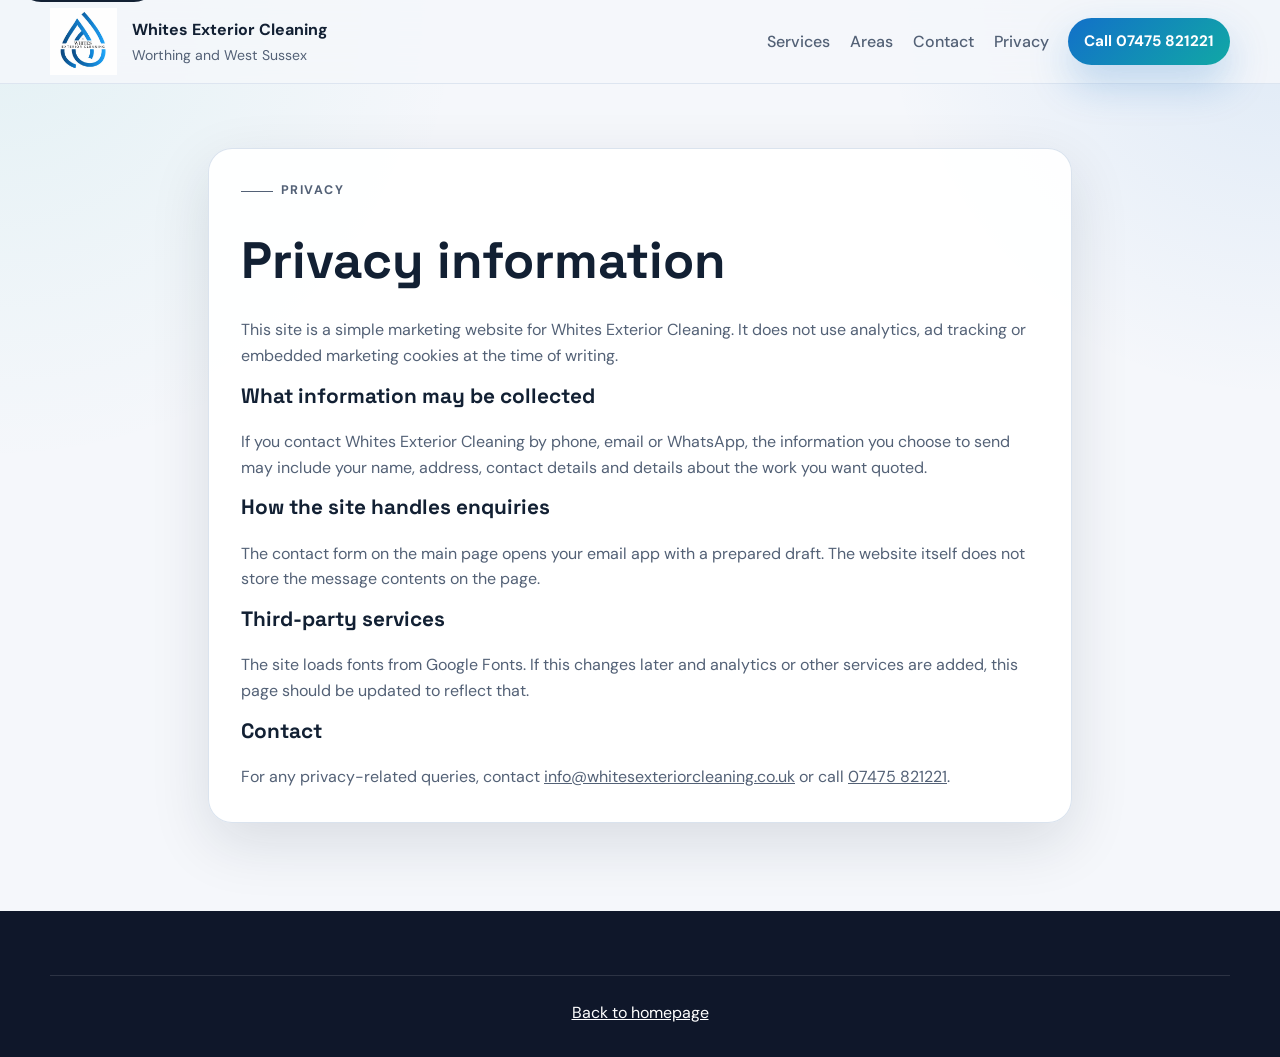
==== privacy.html @ 493ed728 "Set up maintainable static site for Cloudflare Pages Replace the old single-file page with a cleaner" ====
<!DOCTYPE html>
<html lang="en-GB">
<head>
    <meta charset="UTF-8">
    <meta name="viewport" content="width=device-width, initial-scale=1.0">
    <title>Privacy | Whites Exterior Cleaning</title>
    <meta name="description" content="Privacy information for Whites Exterior Cleaning.">
    <link rel="canonical" href="https://whitesexteriorcleaning.co.uk/privacy.html">
    <link rel="icon" href="assets/favicon.png" type="image/png">
    <link rel="apple-touch-icon" href="assets/apple-touch-icon.png">
    <link rel="manifest" href="site.webmanifest">
    <link rel="preconnect" href="https://fonts.googleapis.com">
    <link rel="preconnect" href="https://fonts.gstatic.com" crossorigin>
    <link href="https://fonts.googleapis.com/css2?family=Space+Grotesk:wght@500;600;700&family=DM+Sans:wght@400;500;700&display=swap" rel="stylesheet">
    <script>document.documentElement.classList.add('js');</script>
    <link rel="stylesheet" href="styles.css">
    <script src="script.js" defer></script>
</head>
<body class="legal-page">
    <a class="skip-link" href="#main-content">Skip to content</a>

    <header class="site-header" id="top">
        <div class="container nav-shell">
            <a class="brand" href="index.html" aria-label="Whites Exterior Cleaning home">
                <img class="brand-logo" src="assets/logo.png" alt="">
                <span class="brand-text">
                    <strong>Whites Exterior Cleaning</strong>
                    <span>Worthing and West Sussex</span>
                </span>
            </a>

            <button class="menu-toggle" type="button" aria-expanded="false" aria-controls="site-nav" aria-label="Open navigation">
                <span></span>
                <span></span>
                <span></span>
            </button>

            <nav class="site-nav" id="site-nav" aria-label="Primary">
                <ul>
                    <li><a href="index.html#services">Services</a></li>
                    <li><a href="index.html#areas">Areas</a></li>
                    <li><a href="index.html#contact">Contact</a></li>
                    <li><a href="privacy.html" aria-current="page">Privacy</a></li>
                </ul>
                <a class="button button-small" href="tel:07475821221">Call 07475 821221</a>
            </nav>
        </div>
    </header>

    <main id="main-content" class="section">
        <div class="container legal-shell reveal">
            <p class="eyebrow">Privacy</p>
            <h1>Privacy information</h1>
            <p>This site is a simple marketing website for Whites Exterior Cleaning. It does not use analytics, ad tracking or embedded marketing cookies at the time of writing.</p>

            <section class="legal-section">
                <h2>What information may be collected</h2>
                <p>If you contact Whites Exterior Cleaning by phone, email or WhatsApp, the information you choose to send may include your name, address, contact details and details about the work you want quoted.</p>
            </section>

            <section class="legal-section">
                <h2>How the site handles enquiries</h2>
                <p>The contact form on the main page opens your email app with a prepared draft. The website itself does not store the message contents on the page.</p>
            </section>

            <section class="legal-section">
                <h2>Third-party services</h2>
                <p>The site loads fonts from Google Fonts. If this changes later and analytics or other services are added, this page should be updated to reflect that.</p>
            </section>

            <section class="legal-section">
                <h2>Contact</h2>
                <p>For any privacy-related queries, contact <a href="mailto:info@whitesexteriorcleaning.co.uk">info@whitesexteriorcleaning.co.uk</a> or call <a href="tel:07475821221">07475 821221</a>.</p>
            </section>
        </div>
    </main>

    <footer class="site-footer">
        <div class="container footer-bottom footer-bottom-single">
            <p><a href="index.html">Back to homepage</a></p>
        </div>
    </footer>
</body>
</html>
---- styles.css ----
:root {
    --bg: #f5f7fb;
    --surface: #ffffff;
    --surface-alt: #eef3f8;
    --ink: #122033;
    --muted: #536176;
    --line: #d8e2ee;
    --brand: #1270c9;
    --brand-deep: #0a4d8a;
    --accent: #11a8a5;
    --shadow: 0 20px 60px rgba(18, 32, 51, 0.12);
    --radius: 24px;
    --container: 1180px;
}

* {
    box-sizing: border-box;
}

html {
    scroll-behavior: smooth;
}

body {
    margin: 0;
    font-family: "DM Sans", sans-serif;
    color: var(--ink);
    background:
        radial-gradient(circle at top left, rgba(17, 168, 165, 0.08), transparent 28%),
        radial-gradient(circle at top right, rgba(18, 112, 201, 0.1), transparent 24%),
        var(--bg);
    line-height: 1.6;
}

body.nav-open {
    overflow: hidden;
}

img {
    max-width: 100%;
    display: block;
}

a {
    color: inherit;
}

h1,
h2,
h3 {
    margin: 0 0 0.75rem;
    font-family: "Space Grotesk", sans-serif;
    line-height: 1.1;
}

p,
ul {
    margin: 0;
}

ul {
    padding-left: 1.2rem;
}

.container {
    width: min(calc(100% - 2rem), var(--container));
    margin: 0 auto;
}

.section {
    padding: 5.5rem 0;
}

.section-alt {
    background: linear-gradient(180deg, rgba(255, 255, 255, 0.65), rgba(238, 243, 248, 0.9));
}

.skip-link {
    position: absolute;
    left: 1rem;
    top: -3rem;
    z-index: 100;
    background: var(--ink);
    color: #fff;
    padding: 0.75rem 1rem;
    border-radius: 999px;
    text-decoration: none;
}

.skip-link:focus {
    top: 1rem;
}

.site-header {
    position: sticky;
    top: 0;
    z-index: 20;
    backdrop-filter: blur(18px);
    background: rgba(245, 247, 251, 0.84);
    border-bottom: 1px solid rgba(216, 226, 238, 0.8);
}

.nav-shell {
    display: flex;
    align-items: center;
    justify-content: space-between;
    gap: 1.5rem;
    min-height: 5.2rem;
}

.brand {
    display: inline-flex;
    align-items: center;
    gap: 0.9rem;
    text-decoration: none;
    min-width: 0;
}

.brand-logo {
    width: 4.2rem;
    height: 4.2rem;
    object-fit: contain;
    flex: 0 0 auto;
}

.brand-mark {
    display: inline-grid;
    place-items: center;
    width: 2.75rem;
    height: 2.75rem;
    border-radius: 0.9rem;
    background: linear-gradient(135deg, var(--brand), var(--accent));
    color: #fff;
    font-family: "Space Grotesk", sans-serif;
    font-weight: 700;
    letter-spacing: 0.04em;
}

.brand-text {
    display: grid;
    gap: 0.1rem;
}

.brand-text strong {
    font-size: 1rem;
}

.brand-text span {
    color: var(--muted);
    font-size: 0.88rem;
}

.site-nav {
    display: flex;
    align-items: center;
    justify-content: flex-end;
    flex-wrap: wrap;
    gap: 1.2rem;
}

.site-nav ul {
    display: flex;
    flex-wrap: wrap;
    justify-content: flex-end;
    gap: 1.25rem;
    padding: 0;
    list-style: none;
}

.site-nav a {
    text-decoration: none;
}

.site-nav ul a {
    color: var(--muted);
    font-weight: 500;
}

.site-nav ul a:hover,
.site-nav ul a:focus-visible,
.footer-list a:hover,
.footer-list a:focus-visible {
    color: var(--brand);
}

.menu-toggle {
    display: none;
    padding: 0.35rem;
    border: 0;
    background: transparent;
    cursor: pointer;
}

.menu-toggle span {
    display: block;
    width: 1.5rem;
    height: 2px;
    margin: 0.3rem 0;
    background: var(--ink);
    transition: transform 0.2s ease, opacity 0.2s ease;
}

.button {
    display: inline-flex;
    align-items: center;
    justify-content: center;
    gap: 0.5rem;
    min-height: 3rem;
    padding: 0.9rem 1.4rem;
    border: 0;
    border-radius: 999px;
    background: linear-gradient(135deg, var(--brand), var(--accent));
    color: #fff;
    font-weight: 700;
    text-decoration: none;
    cursor: pointer;
    box-shadow: 0 18px 40px rgba(18, 112, 201, 0.25);
}

.button:hover,
.button:focus-visible {
    filter: brightness(1.04);
    transform: translateY(-1px);
}

.button-small {
    min-height: 2.6rem;
    padding: 0.7rem 1rem;
    font-size: 0.95rem;
}

.button-secondary {
    background: #fff;
    color: var(--ink);
    border: 1px solid var(--line);
    box-shadow: none;
}

.button-light {
    background: #fff;
    color: var(--ink);
    box-shadow: none;
}

.button-outline-light {
    background: transparent;
    color: #fff;
    border: 1px solid rgba(255, 255, 255, 0.35);
    box-shadow: none;
}

.hero {
    padding-top: 4.5rem;
}

.hero-grid,
.split-layout,
.contact-grid {
    display: grid;
    grid-template-columns: 1.15fr 0.85fr;
    gap: 2rem;
    align-items: center;
}

.compact-split {
    grid-template-columns: 0.95fr 1.05fr;
}

.hero-copy h1 {
    font-size: clamp(2.6rem, 6vw, 4.9rem);
    max-width: 12ch;
}

.lead,
.section-heading p,
.split-copy p,
.contact-copy p,
.faq-answer p,
.project-card p,
.site-footer p,
.legal-shell p {
    color: var(--muted);
}

.eyebrow {
    display: inline-flex;
    align-items: center;
    gap: 0.5rem;
    margin-bottom: 1rem;
    color: var(--brand-deep);
    text-transform: uppercase;
    letter-spacing: 0.12em;
    font-size: 0.78rem;
    font-weight: 700;
}

.eyebrow::before {
    content: "";
    width: 2rem;
    height: 1px;
    background: currentColor;
}

.eyebrow-light {
    color: rgba(255, 255, 255, 0.8);
}

.hero-actions {
    display: flex;
    flex-wrap: wrap;
    gap: 0.9rem;
    margin-top: 1.8rem;
}

.trust-list {
    display: flex;
    flex-wrap: wrap;
    gap: 0.9rem;
    list-style: none;
    padding: 0;
    margin-top: 1.6rem;
}

.trust-list li,
.town-grid span,
.project-tag {
    padding: 0.65rem 0.9rem;
    border: 1px solid var(--line);
    border-radius: 999px;
    background: rgba(255, 255, 255, 0.72);
}

.hero-panel,
.info-panel {
    position: relative;
}

.panel-card,
.info-panel-inner,
.form-card,
.card,
.project-card,
.contact-card,
.faq-item,
.legal-shell {
    background: rgba(255, 255, 255, 0.92);
    border: 1px solid rgba(216, 226, 238, 0.95);
    border-radius: var(--radius);
    box-shadow: var(--shadow);
}

.panel-card,
.info-panel-inner,
.form-card,
.legal-shell {
    padding: 2rem;
}

.panel-label,
.project-tag {
    color: var(--brand-deep);
    font-weight: 700;
    font-size: 0.82rem;
    text-transform: uppercase;
    letter-spacing: 0.08em;
}

.service-summary {
    margin: 1.3rem 0 1.8rem;
    padding: 0;
    list-style: none;
    display: grid;
    gap: 1rem;
}

.service-summary li,
.info-stat {
    display: grid;
    gap: 0.25rem;
    padding-bottom: 1rem;
    border-bottom: 1px solid var(--line);
}

.service-summary li:last-child,
.info-stat:last-child {
    padding-bottom: 0;
    border-bottom: 0;
}

.service-summary span,
.panel-note,
.info-stat span,
.contact-card span {
    color: var(--muted);
}

.section-heading {
    max-width: 46rem;
    margin-bottom: 2rem;
}

.section-heading h2,
.split-copy h2,
.contact-copy h2,
.cta-shell h2,
.legal-shell h1 {
    font-size: clamp(2rem, 4vw, 3.3rem);
    max-width: 16ch;
}

.card-grid,
.project-grid,
.footer-grid,
.town-grid,
.contact-cards,
.faq-list {
    display: grid;
    gap: 1.2rem;
}

.services-grid {
    grid-template-columns: repeat(3, minmax(0, 1fr));
}

.card,
.project-card,
.contact-card,
.faq-item {
    padding: 1.5rem;
}

.card h3,
.project-card h3,
.footer-grid h3,
.legal-section h2 {
    font-size: 1.3rem;
}

.card ul,
.check-list,
.footer-list {
    margin-top: 1rem;
}

.card li,
.check-list li,
.footer-list li {
    margin-bottom: 0.55rem;
    color: var(--muted);
}

.check-list {
    padding-left: 1.2rem;
}

.project-grid {
    grid-template-columns: repeat(3, minmax(0, 1fr));
}

.project-card {
    min-height: 15rem;
    background:
        linear-gradient(160deg, rgba(18, 112, 201, 0.1), rgba(17, 168, 165, 0.06)),
        rgba(255, 255, 255, 0.92);
}

.town-grid {
    grid-template-columns: repeat(2, minmax(0, 1fr));
}

.town-grid span {
    text-align: center;
    font-weight: 700;
}

.faq-shell {
    max-width: 56rem;
}

.faq-question {
    width: 100%;
    display: flex;
    align-items: center;
    justify-content: space-between;
    gap: 1rem;
    padding: 0;
    border: 0;
    background: transparent;
    text-align: left;
    color: var(--ink);
    font: inherit;
    cursor: pointer;
}

.faq-symbol {
    flex: 0 0 auto;
    width: 2rem;
    height: 2rem;
    display: inline-grid;
    place-items: center;
    border-radius: 999px;
    background: var(--surface-alt);
    color: var(--brand-deep);
    font-weight: 700;
}

.faq-answer {
    max-height: 0;
    overflow: hidden;
    transition: max-height 0.25s ease;
}

.faq-item.is-open .faq-answer {
    margin-top: 1rem;
    max-height: 12rem;
}

.faq-item.is-open .faq-symbol {
    transform: rotate(45deg);
}

.contact-cards {
    margin-top: 1.4rem;
}

.contact-card {
    display: grid;
    gap: 0.3rem;
    text-decoration: none;
}

.form-card form,
.legal-shell {
    display: grid;
    gap: 1rem;
}

.form-row {
    display: grid;
    grid-template-columns: repeat(2, minmax(0, 1fr));
    gap: 1rem;
}

label {
    display: block;
    margin-bottom: 0.45rem;
    font-weight: 700;
}

input,
select,
textarea {
    width: 100%;
    padding: 0.9rem 1rem;
    border: 1px solid var(--line);
    border-radius: 16px;
    background: #fff;
    font: inherit;
    color: var(--ink);
}

input:focus,
select:focus,
textarea:focus,
.faq-question:focus-visible,
.menu-toggle:focus-visible,
.button:focus-visible,
a:focus-visible {
    outline: 3px solid rgba(17, 168, 165, 0.25);
    outline-offset: 2px;
}

.form-note {
    font-size: 0.95rem;
    color: var(--muted);
}

.cta-section {
    background: linear-gradient(135deg, #0f172a, #163656 70%, #16687f);
    color: #fff;
}

.cta-shell {
    text-align: center;
}

.cta-shell h2 {
    max-width: 18ch;
    margin-inline: auto;
}

.cta-actions {
    justify-content: center;
}

.site-footer {
    padding: 4rem 0 2rem;
    background: #0f172a;
    color: rgba(255, 255, 255, 0.78);
}

.footer-grid {
    grid-template-columns: 1.4fr 1fr 1fr;
    align-items: start;
}

.brand-footer {
    margin-bottom: 1rem;
}

.brand-footer .brand-logo {
    width: 4.8rem;
    height: 4.8rem;
}

.brand-footer .brand-text strong,
.site-footer h3,
.site-footer a {
    color: #fff;
}

.footer-list {
    list-style: none;
    padding: 0;
}

.footer-bottom {
    margin-top: 2rem;
    padding-top: 1.5rem;
    border-top: 1px solid rgba(255, 255, 255, 0.12);
}

.footer-bottom-single {
    margin-top: 0;
    text-align: center;
}

.legal-page .section {
    padding-top: 4rem;
}

.legal-shell {
    max-width: 54rem;
}

.legal-section {
    display: grid;
    gap: 0.6rem;
}

.js .reveal {
    opacity: 0;
    transform: translateY(20px);
    transition: opacity 0.5s ease, transform 0.5s ease;
}

.js .reveal.is-visible {
    opacity: 1;
    transform: translateY(0);
}

@media (max-width: 960px) {
    .hero-grid,
    .split-layout,
    .contact-grid,
    .compact-split,
    .services-grid,
    .project-grid,
    .footer-grid {
        grid-template-columns: 1fr;
    }

    .hero-copy h1,
    .section-heading h2,
    .split-copy h2,
    .contact-copy h2,
    .cta-shell h2,
    .legal-shell h1 {
        max-width: none;
    }

    .js .menu-toggle {
        display: inline-block;
    }

    .js .site-nav {
        position: fixed;
        inset: 5.2rem 1rem auto 1rem;
        display: none;
        flex-direction: column;
        align-items: stretch;
        padding: 1.1rem;
        background: rgba(255, 255, 255, 0.98);
        border: 1px solid var(--line);
        border-radius: 20px;
        box-shadow: var(--shadow);
    }

    .js .site-nav.is-open {
        display: flex;
    }

    .js .site-nav ul {
        flex-direction: column;
        gap: 0.75rem;
        margin: 0;
    }

    .town-grid,
    .form-row {
        grid-template-columns: 1fr;
    }
}

@media (max-width: 640px) {
    .section {
        padding: 4.5rem 0;
    }

    .nav-shell {
        min-height: 4.8rem;
    }

    .brand-text span {
        display: none;
    }

    .brand-logo {
        width: 3.5rem;
        height: 3.5rem;
    }

    .hero-actions,
    .trust-list {
        flex-direction: column;
        align-items: stretch;
    }

    .button,
    .button-secondary,
    .button-light,
    .button-outline-light {
        width: 100%;
    }

    .panel-card,
    .info-panel-inner,
    .form-card,
    .legal-shell,
    .card,
    .project-card,
    .contact-card,
    .faq-item {
        padding: 1.25rem;
    }
}

@media (prefers-reduced-motion: reduce) {
    html {
        scroll-behavior: auto;
    }

    *,
    *::before,
    *::after {
        animation: none !important;
        transition: none !important;
    }

    .js .reveal {
        opacity: 1;
        transform: none;
    }
}
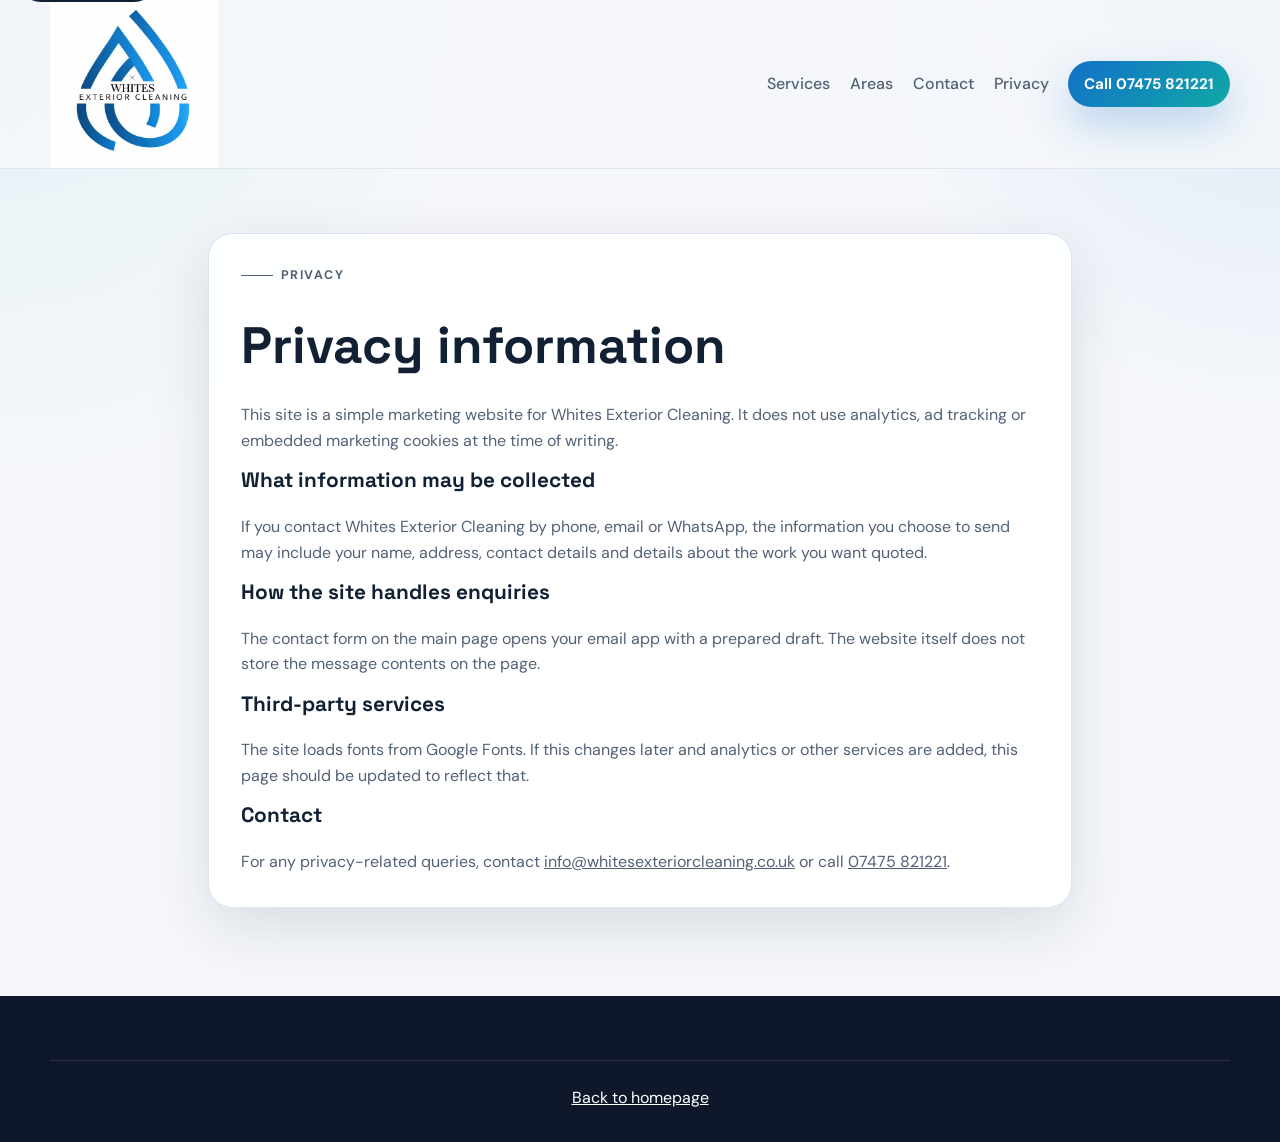
==== commit 3a5b9c35: "Update branding to use transparent logo Switch the site to the new transparent logo treatment so the" ====
--- a/privacy.html
+++ b/privacy.html
@@ -23,10 +23,6 @@
         <div class="container nav-shell">
             <a class="brand" href="index.html" aria-label="Whites Exterior Cleaning home">
                 <img class="brand-logo" src="assets/logo.png" alt="">
-                <span class="brand-text">
-                    <strong>Whites Exterior Cleaning</strong>
-                    <span>Worthing and West Sussex</span>
-                </span>
             </a>
 
             <button class="menu-toggle" type="button" aria-expanded="false" aria-controls="site-nav" aria-label="Open navigation">
--- a/styles.css
+++ b/styles.css
@@ -111,15 +111,14 @@
 .brand {
     display: inline-flex;
     align-items: center;
-    gap: 0.9rem;
     text-decoration: none;
     min-width: 0;
 }
 
 .brand-logo {
-    width: 4.2rem;
-    height: 4.2rem;
-    object-fit: contain;
+    width: 10.5rem;
+    height: auto;
+    display: block;
     flex: 0 0 auto;
 }
 
@@ -609,8 +608,10 @@
 }
 
 .brand-footer .brand-logo {
-    width: 4.8rem;
-    height: 4.8rem;
+    width: 11.5rem;
+    padding: 0.55rem 0.7rem;
+    border-radius: 1rem;
+    background: #ffffff;
 }
 
 .brand-footer .brand-text strong,
@@ -721,13 +722,8 @@
         min-height: 4.8rem;
     }
 
-    .brand-text span {
-        display: none;
-    }
-
     .brand-logo {
-        width: 3.5rem;
-        height: 3.5rem;
+        width: 8.5rem;
     }
 
     .hero-actions,
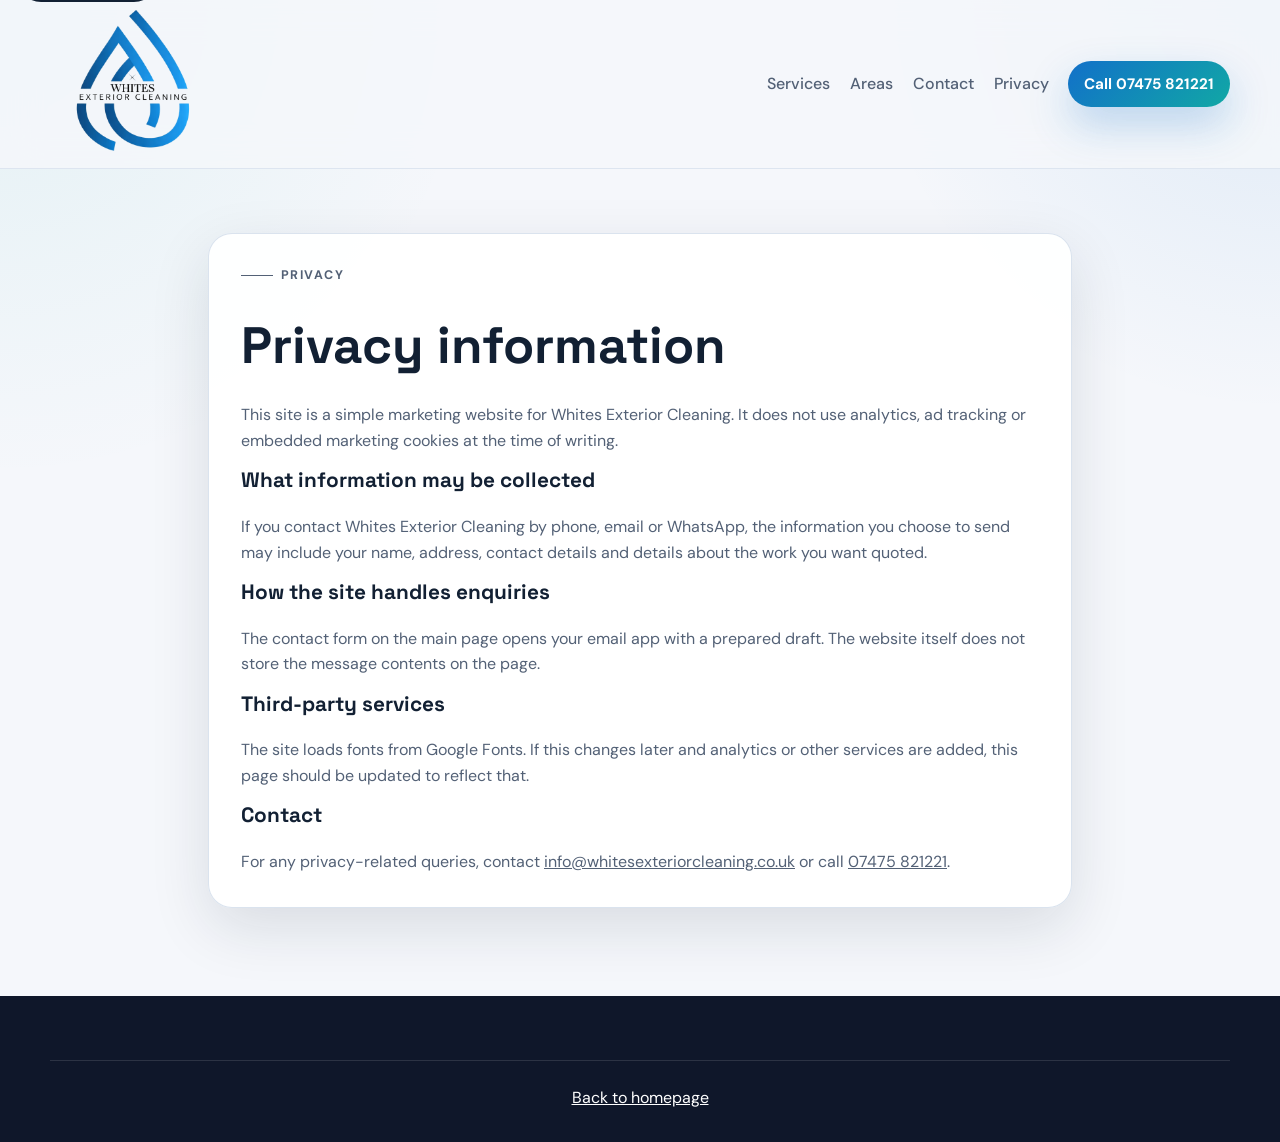
==== commit 054acc03: "Bust cached branding assets Swap the site to new logo and favicon filenames so Cloudflare Pages and " ====
--- a/privacy.html
+++ b/privacy.html
@@ -6,8 +6,8 @@
     <title>Privacy | Whites Exterior Cleaning</title>
     <meta name="description" content="Privacy information for Whites Exterior Cleaning.">
     <link rel="canonical" href="https://whitesexteriorcleaning.co.uk/privacy.html">
-    <link rel="icon" href="assets/favicon.png" type="image/png">
-    <link rel="apple-touch-icon" href="assets/apple-touch-icon.png">
+    <link rel="icon" href="assets/favicon-transparent.png" type="image/png">
+    <link rel="apple-touch-icon" href="assets/apple-touch-icon-transparent.png">
     <link rel="manifest" href="site.webmanifest">
     <link rel="preconnect" href="https://fonts.googleapis.com">
     <link rel="preconnect" href="https://fonts.gstatic.com" crossorigin>
@@ -22,7 +22,7 @@
     <header class="site-header" id="top">
         <div class="container nav-shell">
             <a class="brand" href="index.html" aria-label="Whites Exterior Cleaning home">
-                <img class="brand-logo" src="assets/logo.png" alt="">
+                <img class="brand-logo" src="assets/logo-transparent.png" alt="">
             </a>
 
             <button class="menu-toggle" type="button" aria-expanded="false" aria-controls="site-nav" aria-label="Open navigation">
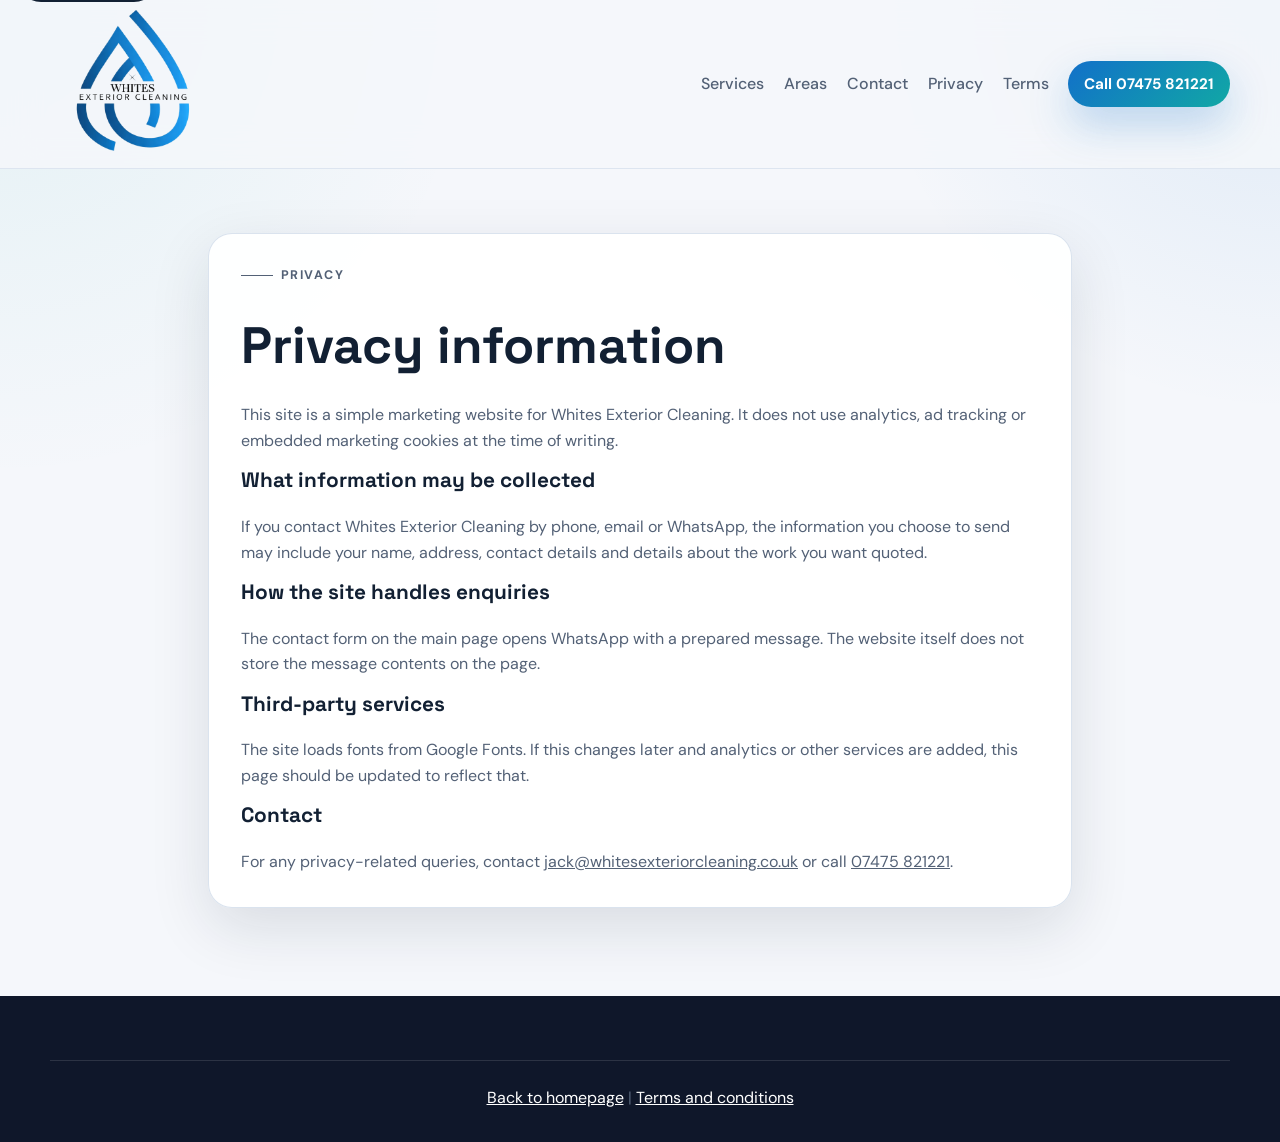
==== commit ba1c6505: "Refine contact flow, navigation, and legal pages" ====
--- a/privacy.html
+++ b/privacy.html
@@ -37,6 +37,7 @@
                     <li><a href="index.html#areas">Areas</a></li>
                     <li><a href="index.html#contact">Contact</a></li>
                     <li><a href="privacy.html" aria-current="page">Privacy</a></li>
+                    <li><a href="terms.html">Terms</a></li>
                 </ul>
                 <a class="button button-small" href="tel:07475821221">Call 07475 821221</a>
             </nav>
@@ -56,7 +57,7 @@
 
             <section class="legal-section">
                 <h2>How the site handles enquiries</h2>
-                <p>The contact form on the main page opens your email app with a prepared draft. The website itself does not store the message contents on the page.</p>
+                <p>The contact form on the main page opens WhatsApp with a prepared message. The website itself does not store the message contents on the page.</p>
             </section>
 
             <section class="legal-section">
@@ -66,14 +67,14 @@
 
             <section class="legal-section">
                 <h2>Contact</h2>
-                <p>For any privacy-related queries, contact <a href="mailto:info@whitesexteriorcleaning.co.uk">info@whitesexteriorcleaning.co.uk</a> or call <a href="tel:07475821221">07475 821221</a>.</p>
+                <p>For any privacy-related queries, contact <a href="mailto:jack@whitesexteriorcleaning.co.uk">jack@whitesexteriorcleaning.co.uk</a> or call <a href="tel:07475821221">07475 821221</a>.</p>
             </section>
         </div>
     </main>
 
     <footer class="site-footer">
         <div class="container footer-bottom footer-bottom-single">
-            <p><a href="index.html">Back to homepage</a></p>
+            <p><a href="index.html">Back to homepage</a> | <a href="terms.html">Terms and conditions</a></p>
         </div>
     </footer>
 </body>
--- a/styles.css
+++ b/styles.css
@@ -11,6 +11,7 @@
     --shadow: 0 20px 60px rgba(18, 32, 51, 0.12);
     --radius: 24px;
     --container: 1180px;
+    --header-offset: 6.5rem;
 }
 
 * {
@@ -19,6 +20,11 @@
 
 html {
     scroll-behavior: smooth;
+    scroll-padding-top: var(--header-offset);
+}
+
+[id] {
+    scroll-margin-top: var(--header-offset);
 }
 
 body {
@@ -98,6 +104,12 @@
     backdrop-filter: blur(18px);
     background: rgba(245, 247, 251, 0.84);
     border-bottom: 1px solid rgba(216, 226, 238, 0.8);
+    transition: transform 0.28s ease, background-color 0.28s ease;
+    will-change: transform;
+}
+
+.site-header.is-hidden {
+    transform: translateY(calc(-100% - 1px));
 }
 
 .nav-shell {
@@ -714,6 +726,10 @@
 }
 
 @media (max-width: 640px) {
+    :root {
+        --header-offset: 5.8rem;
+    }
+
     .section {
         padding: 4.5rem 0;
     }
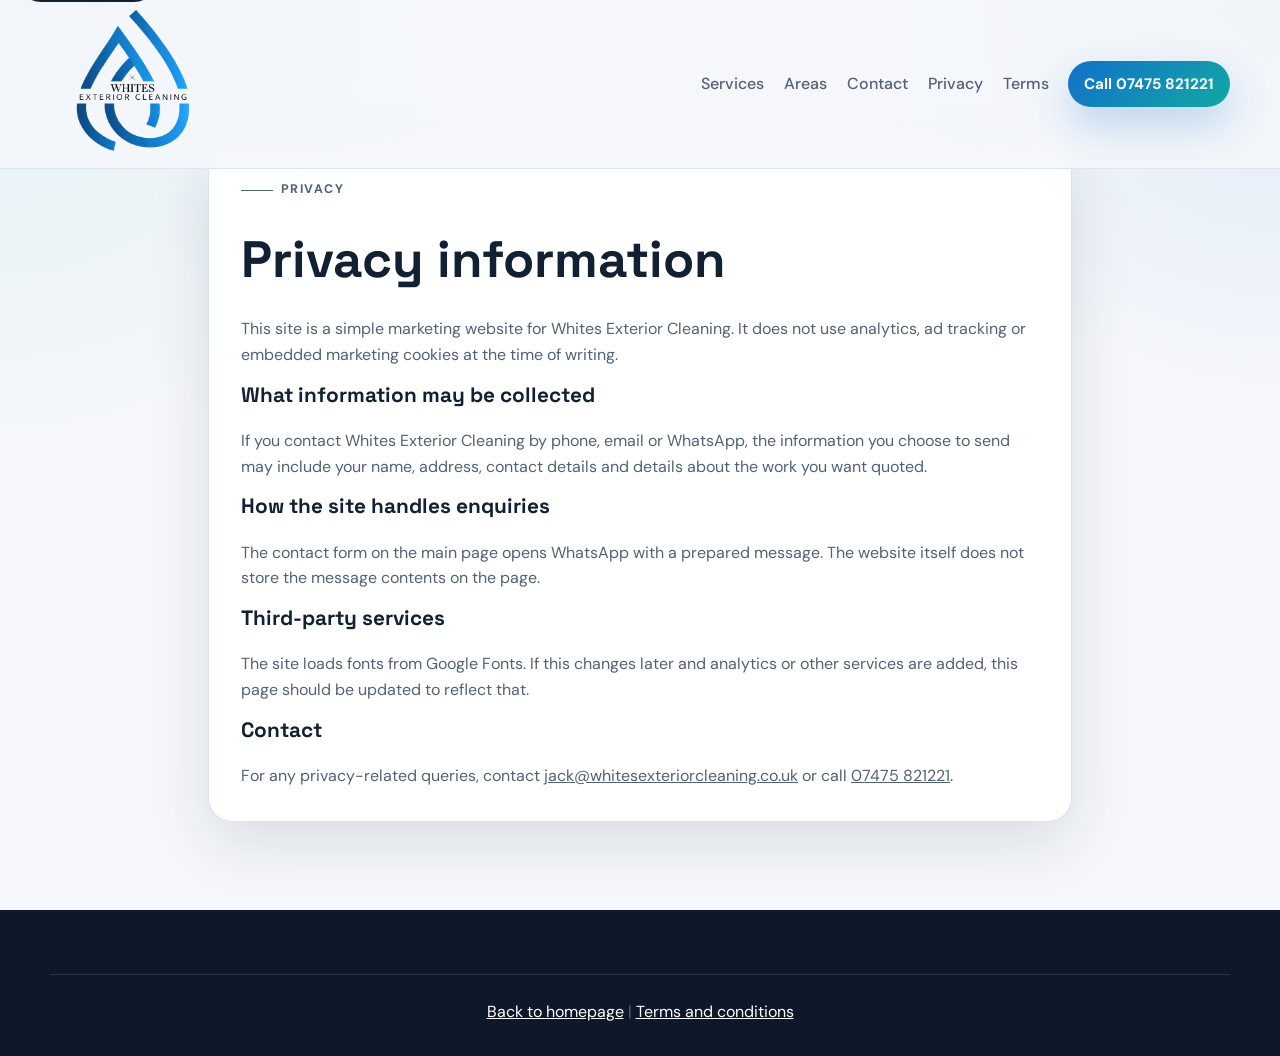
==== commit bbb4c7dd: "Fix header behavior and homepage logo links" ====
--- a/privacy.html
+++ b/privacy.html
@@ -13,8 +13,8 @@
     <link rel="preconnect" href="https://fonts.gstatic.com" crossorigin>
     <link href="https://fonts.googleapis.com/css2?family=Space+Grotesk:wght@500;600;700&family=DM+Sans:wght@400;500;700&display=swap" rel="stylesheet">
     <script>document.documentElement.classList.add('js');</script>
-    <link rel="stylesheet" href="styles.css">
-    <script src="script.js" defer></script>
+    <link rel="stylesheet" href="styles.css?v=20260521c">
+    <script src="script.js?v=20260521c" defer></script>
 </head>
 <body class="legal-page">
     <a class="skip-link" href="#main-content">Skip to content</a>
--- a/styles.css
+++ b/styles.css
@@ -11,6 +11,7 @@
     --shadow: 0 20px 60px rgba(18, 32, 51, 0.12);
     --radius: 24px;
     --container: 1180px;
+    --header-height: 5.2rem;
     --header-offset: 6.5rem;
 }
 
@@ -29,6 +30,7 @@
 
 body {
     margin: 0;
+    padding-top: var(--header-height);
     font-family: "DM Sans", sans-serif;
     color: var(--ink);
     background:
@@ -98,13 +100,15 @@
 }
 
 .site-header {
-    position: sticky;
+    position: fixed;
     top: 0;
+    left: 0;
+    right: 0;
     z-index: 20;
     backdrop-filter: blur(18px);
     background: rgba(245, 247, 251, 0.84);
     border-bottom: 1px solid rgba(216, 226, 238, 0.8);
-    transition: transform 0.28s ease, background-color 0.28s ease;
+    transition: transform 0.32s cubic-bezier(0.2, 0.8, 0.2, 1), background-color 0.28s ease;
     will-change: transform;
 }
 
@@ -117,7 +121,7 @@
     align-items: center;
     justify-content: space-between;
     gap: 1.5rem;
-    min-height: 5.2rem;
+    min-height: var(--header-height);
 }
 
 .brand {
@@ -727,15 +731,12 @@
 
 @media (max-width: 640px) {
     :root {
+        --header-height: 4.8rem;
         --header-offset: 5.8rem;
     }
 
     .section {
         padding: 4.5rem 0;
-    }
-
-    .nav-shell {
-        min-height: 4.8rem;
     }
 
     .brand-logo {
